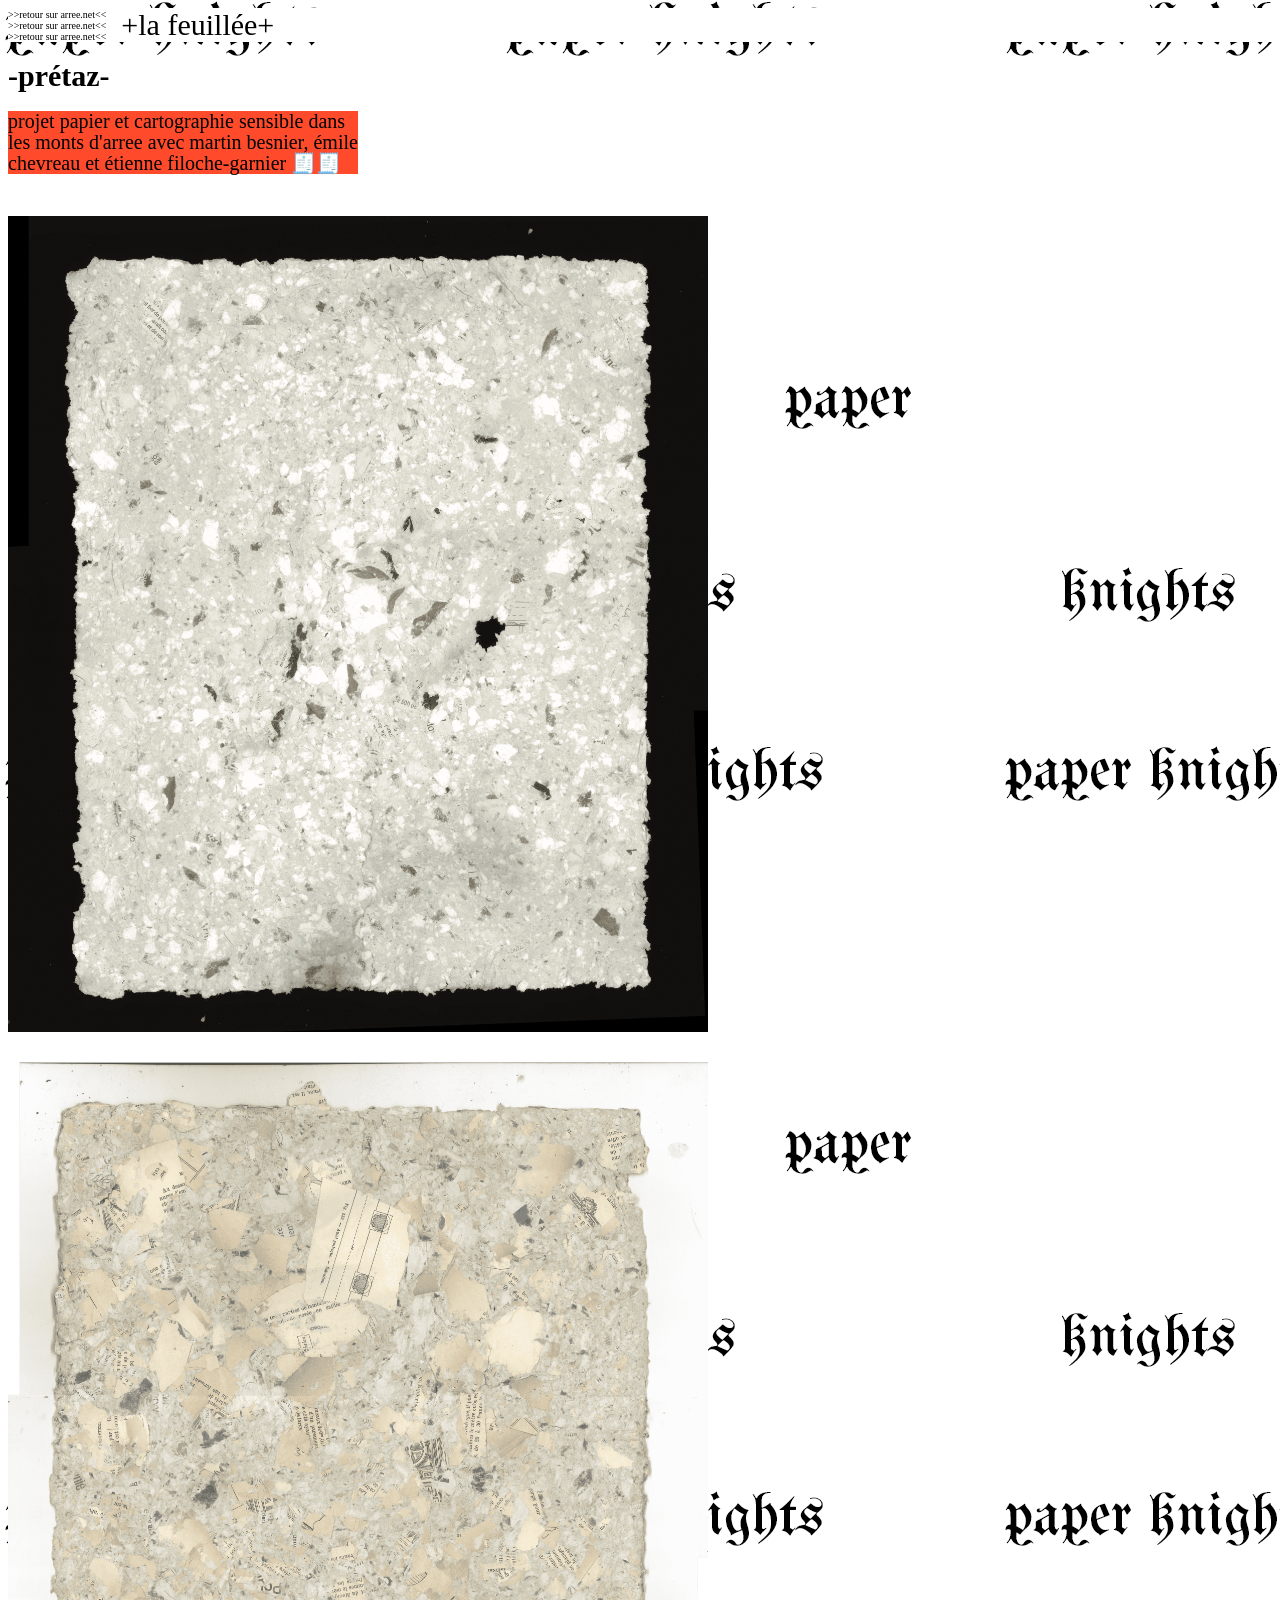
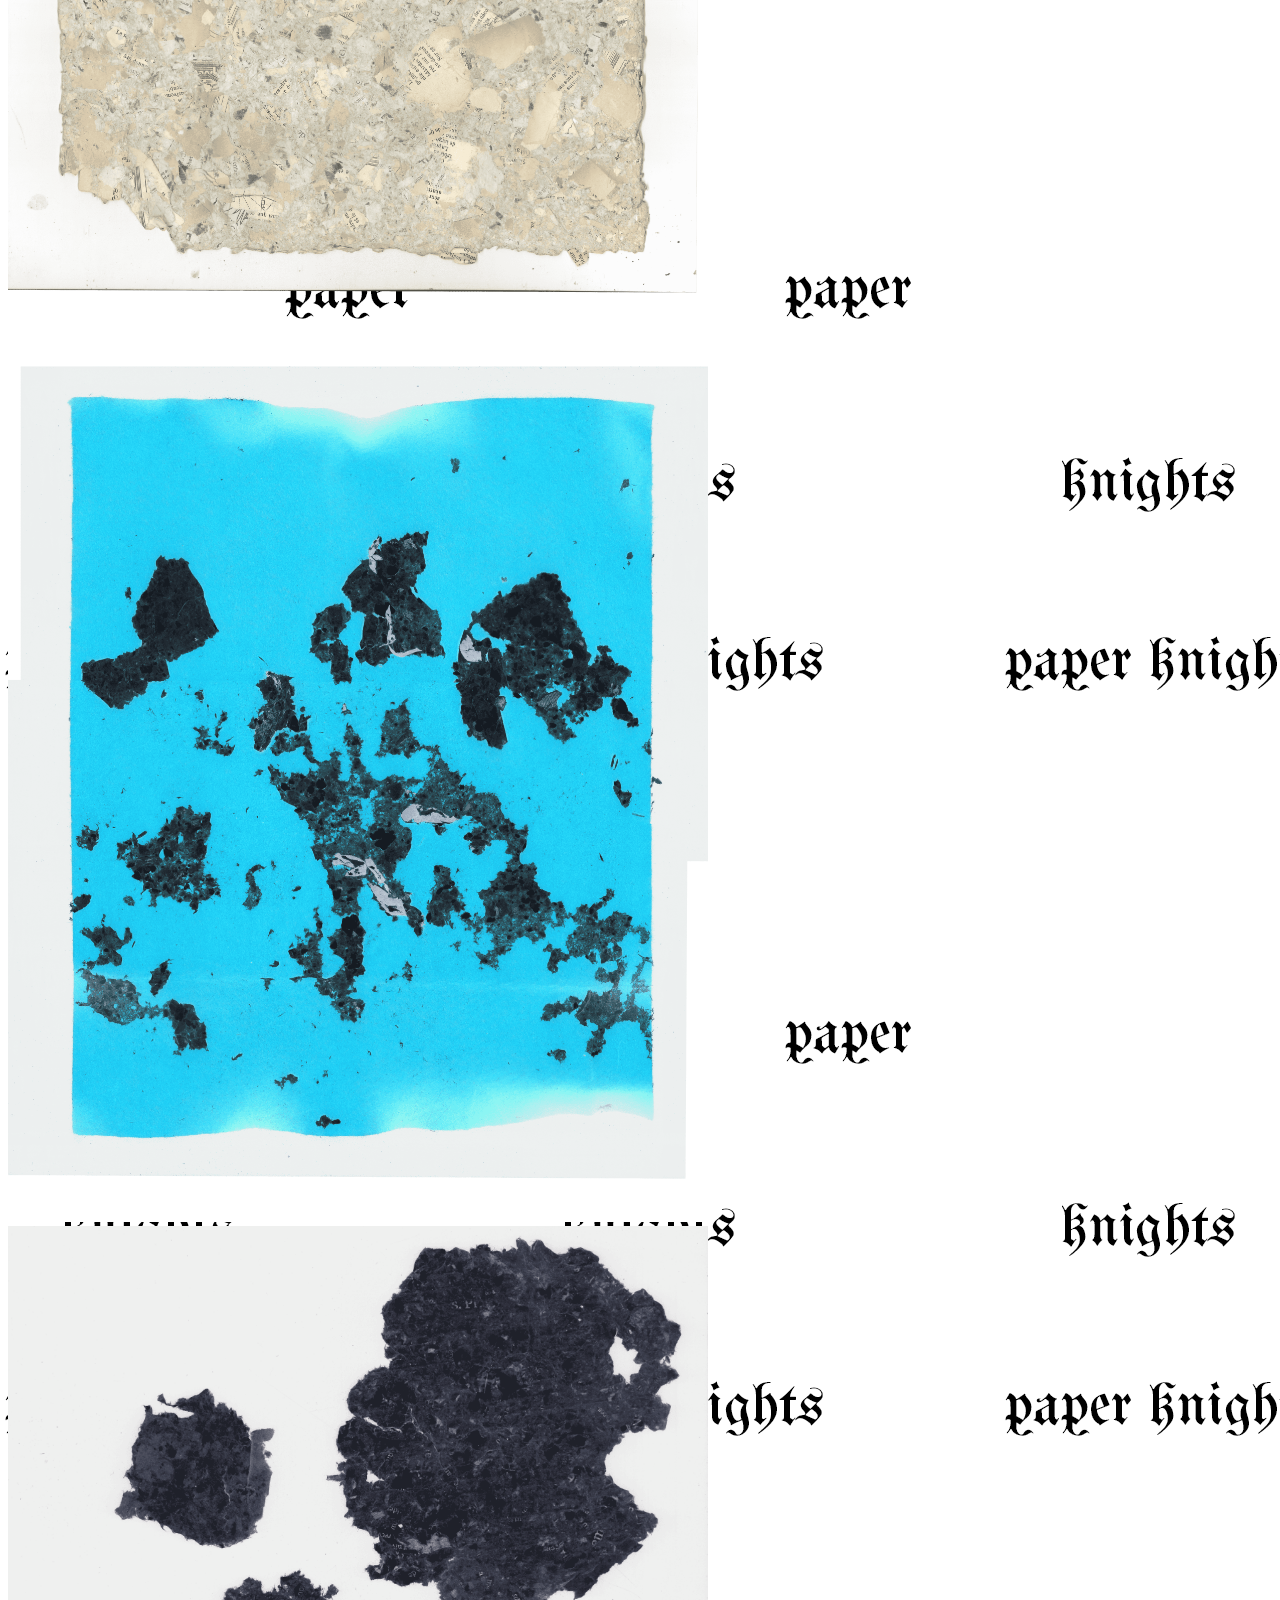
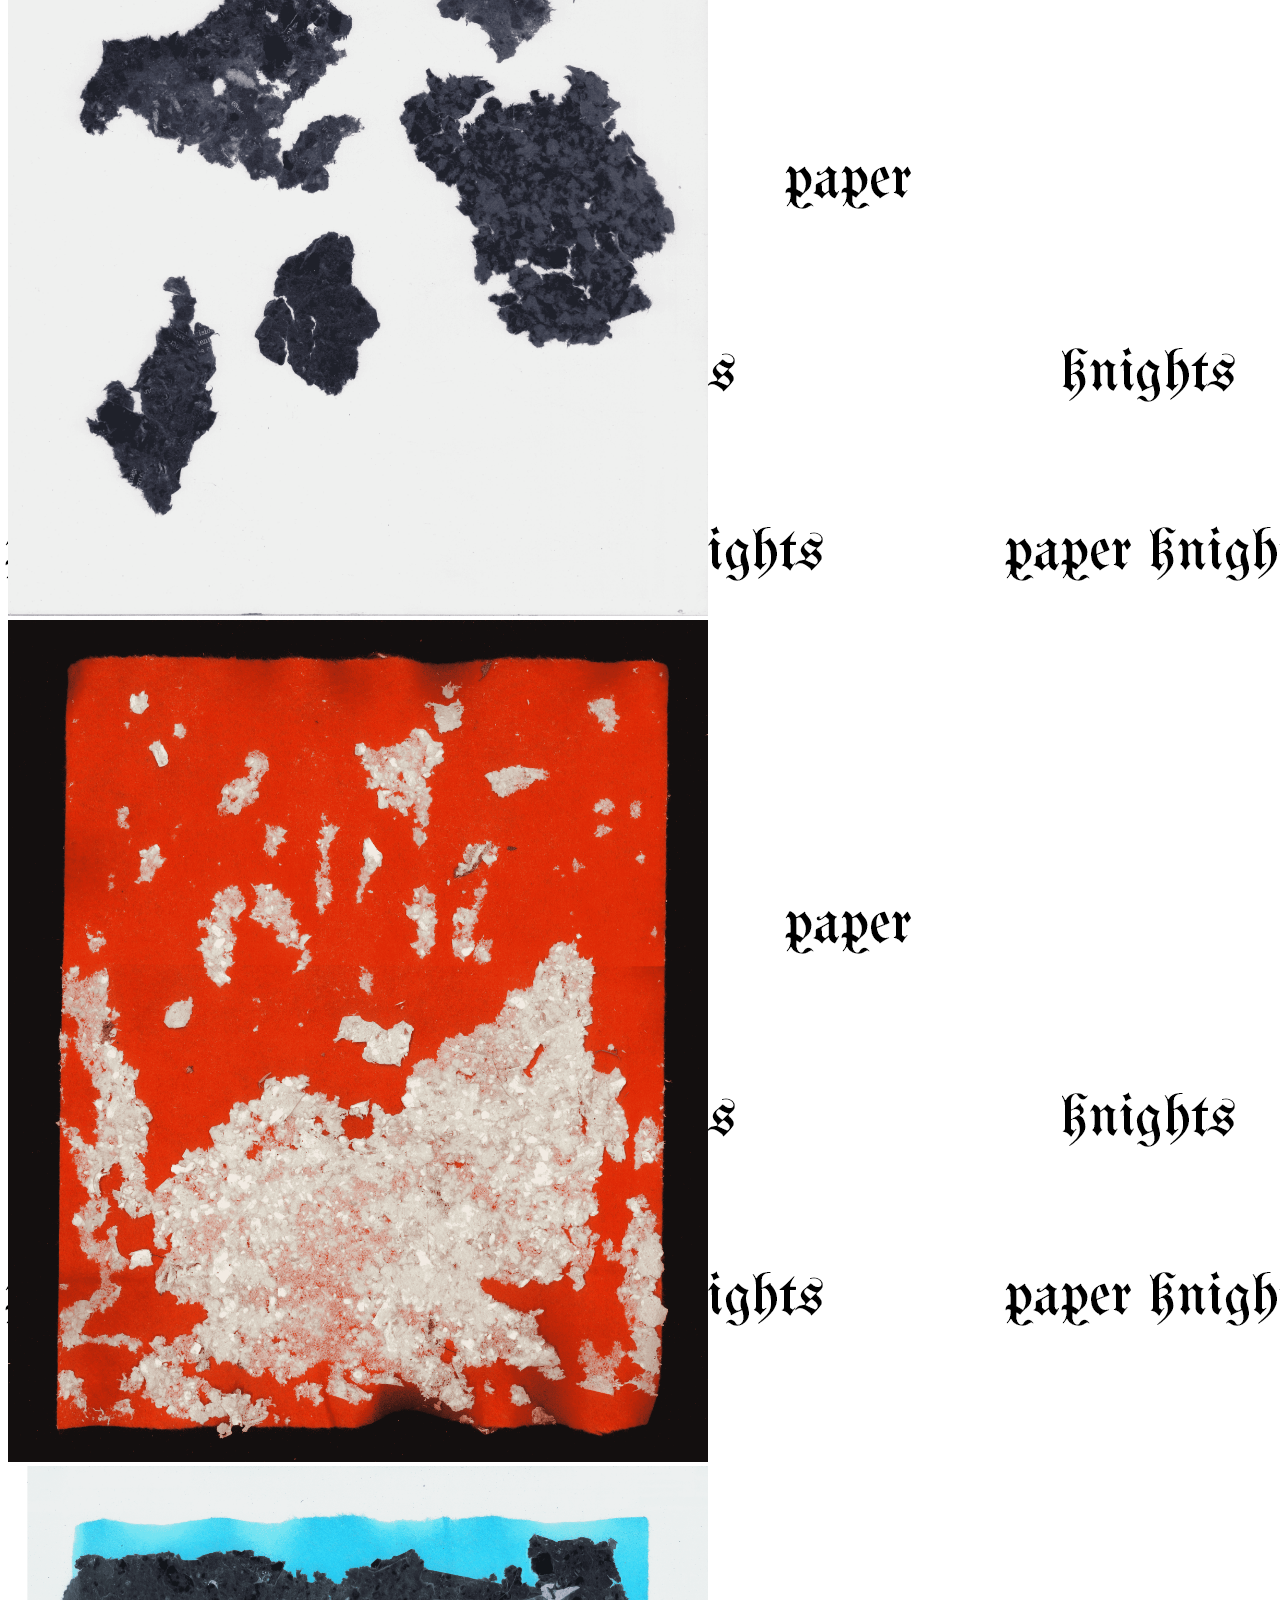
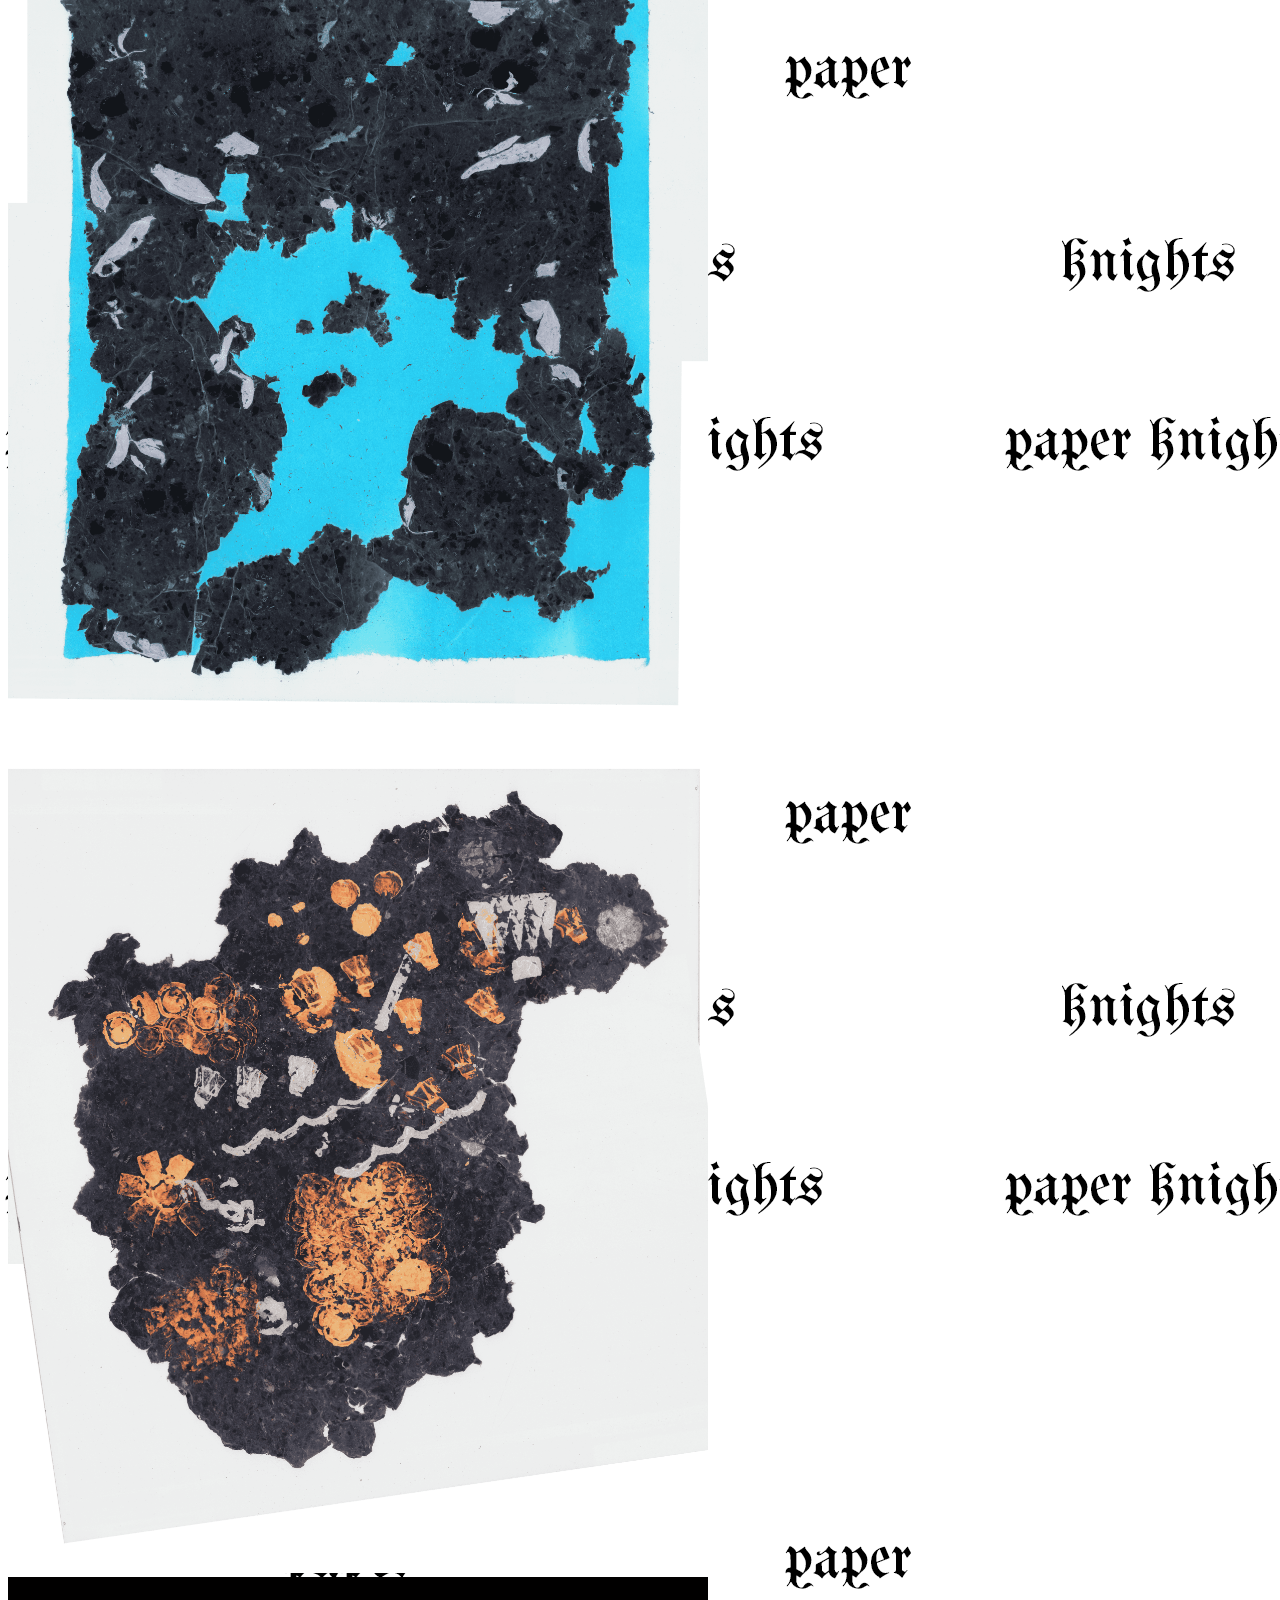
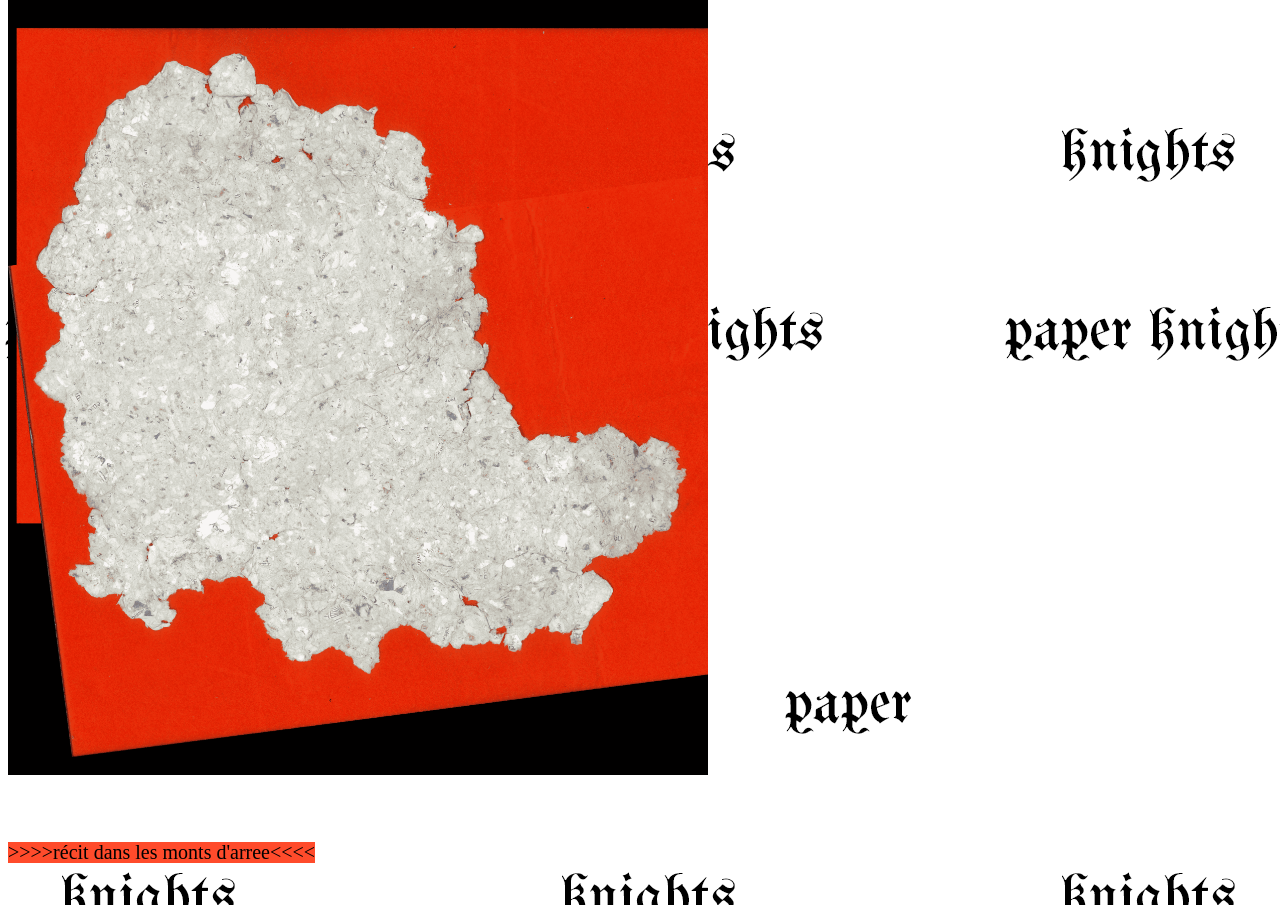
==== index.html @ dbbda297 "Add files via upload" ====
<!DOCTYPE html>
<html lang="fr">
    <head>
        <meta charset="utf-8">
        <meta name="description" content="la feuillée:paper knights">
        <meta name="keywords" content="la feuillée, martin besnier, , émile chevreau, étienne filoche, papier">
        <meta name="author" content="martin besnier, émile chevreau, étienne filoche">
        <meta name="viewport" content="width=device-width, initial-scale=1.0">
        <link rel="shortcut icon" href="media/IMG_9452.jpg">
        <title> atn </title>
        <!-- CSS -->
        <link rel="stylesheet" href="css/fonts.css">
        <!-- FIN CSS -->





    </head>
    <body style="background-image: url(media/background.png);">       

        <header>
            <nav class="navbar">
                <div class="navdiv">
                    <li style="color: rgb(0, 0, 0); font-size: 10px; font-family: 'Times New Roman', Times, serif;"><a href="https://arree.net/" target="_blank" title=">>retour sur arree.net<<">
                    >>retour sur arree.net<<<br>
                    >>retour sur arree.net<<<br>
                    >>retour sur arree.net<<</a></li> 
                    <li style="color: rgb(0, 0, 0); font-size: 30px; font-family: 'Times New Roman', Times, serif"><a href="#top" target="_self" title="+++++la feuillée+++++">+la feuillée+</a></li>
                </div>
                
                 



            </nav>          


        </header>
        <div id="top"></div>


        <div class="main-text" style="font-family:'Times New Roman', Times, serif; font-size: 20px;">
            <h2>-prétaz-</h2>
            <li style="background-color: #ff4b2b;">projet papier et cartographie sensible dans les monts d'arree avec martin besnier, émile chevreau et étienne filoche-garnier 🧾🧾</li><br><br>
            <li></li>
            <img src="media/1 recto nbn.png"><br>
            <img src="media/2 verso bsb.png"><br>
            <img src="media/3 nbni.png"><br>
            <img src="media/6 recto ni.png"><br>
            <img src="media/7 n.png"><br>
            <img src="media/8 nbni.png"><br>
            <img src="media/9 recto nbni.png"><br>
            <img src="media/9 verso obn.png"><br><br><br><br>
            <a href="recit.html" title="aller vers le récit" target="_self"><li style="background-color: #ff4b2b;">>>>>récit dans les monts d'arree<<<<</li>
            <br><br><br>
        </div>
        

    </body>



</html>
---- css/fonts.css ----
*{
  cursor:alias;
}

a {
  outline: none;
  text-decoration: none;
}

a:link {
  color: #000000;
}

a:visited {
  color: rgb(61, 255, 255);
}

a:focus {
  background: #ffffff;
}

a:hover {
  background: #ffffff;
  filter:blur(1px);
  color: rgb(61, 255, 255);
}

a:active {
  background: rgb(204, 255, 255);
  color: rgb(61, 255, 255);
}

.navbar{
  background-color: rgb(255, 255, 255);
  font-family: Arial, Helvetica, sans-serif;
  width: 100%;
  position: fixed;
  overflow: hidden;
  z-index: 900;
}

.navdiv{
  background-color: rgb(255, 255, 255);
  display:flex;
  align-items:center;
  justify-content:left;
}

li{
  list-style: none;
  display: inline-block;
}

li a{
  color: black;
  margin-right: 15px;
}



.main-text{
    position: absolute;
    top: 40px;
    width: 350px;
    line-height: 105%;
}





@media(min-width:1000px){
    img{
      width: 200%;
    }

}



@media(max-width:1000px){
    img{
      width: 80%;
    }

}
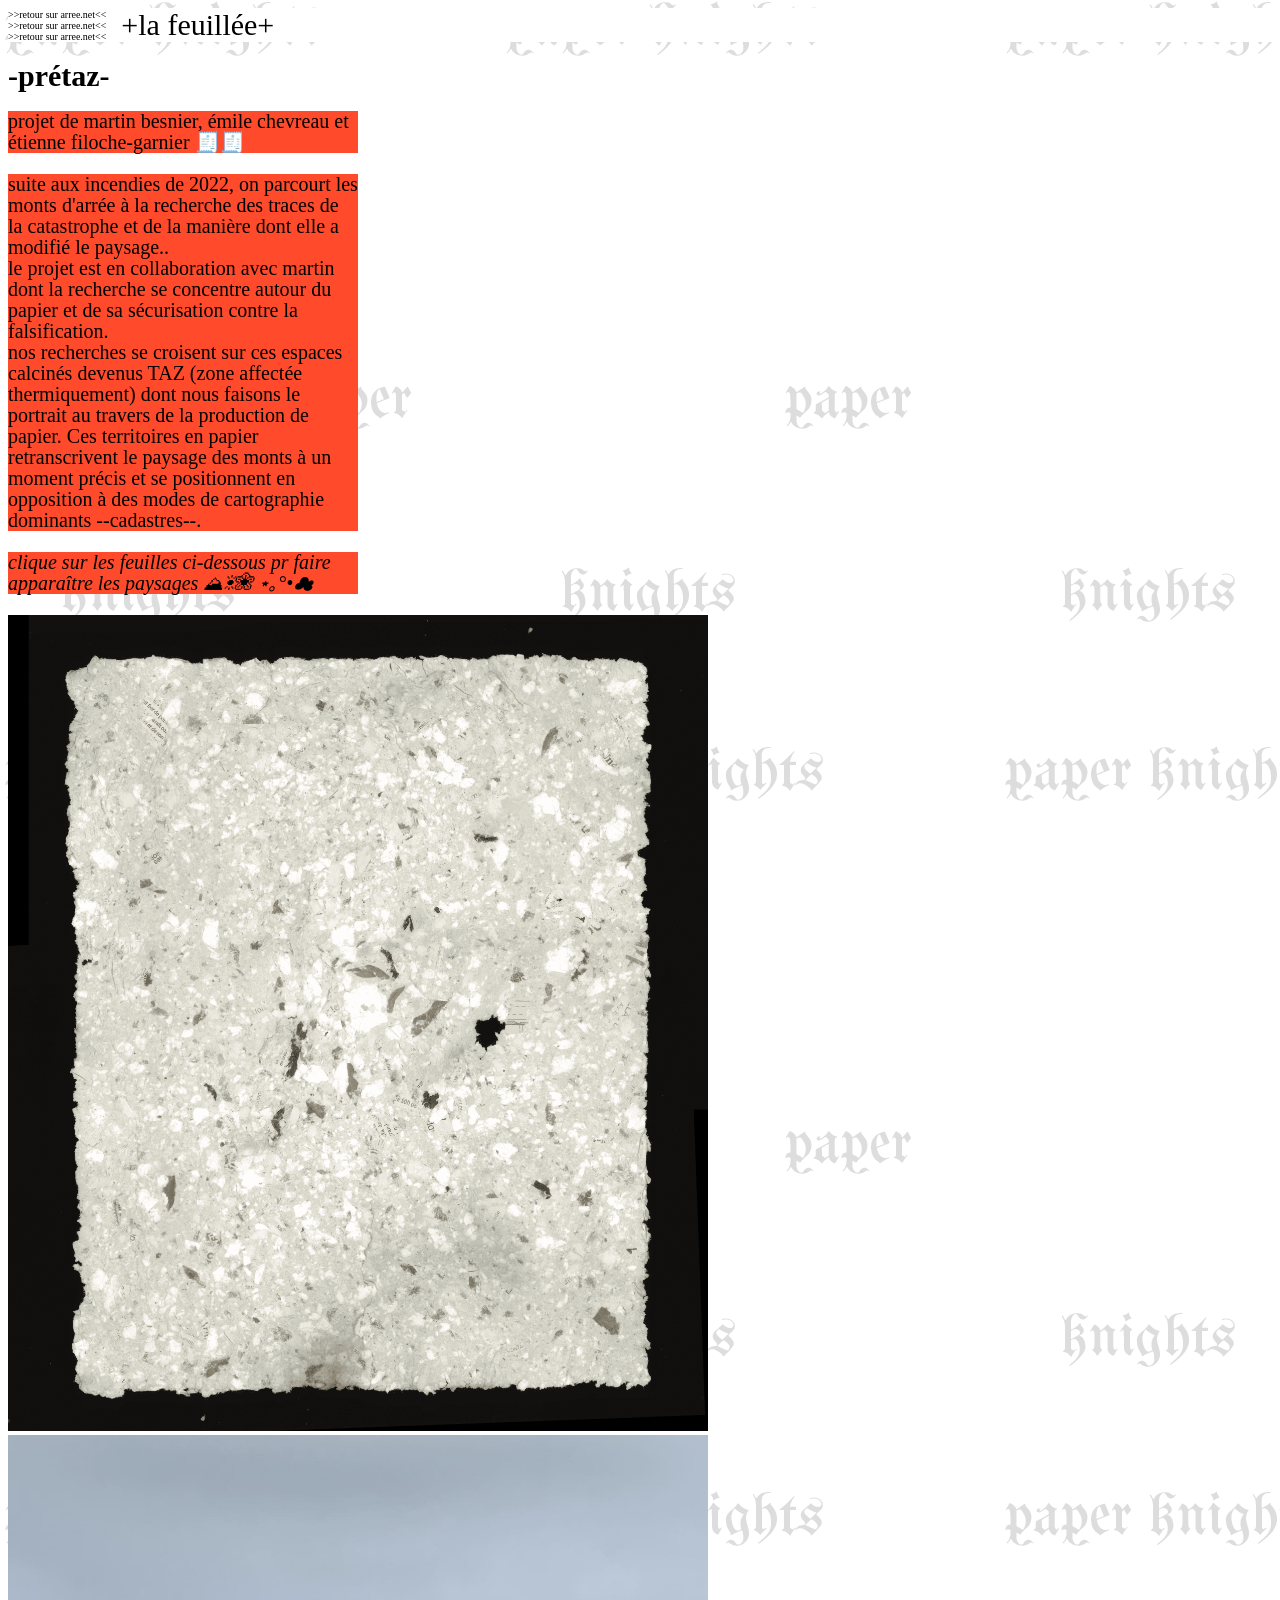
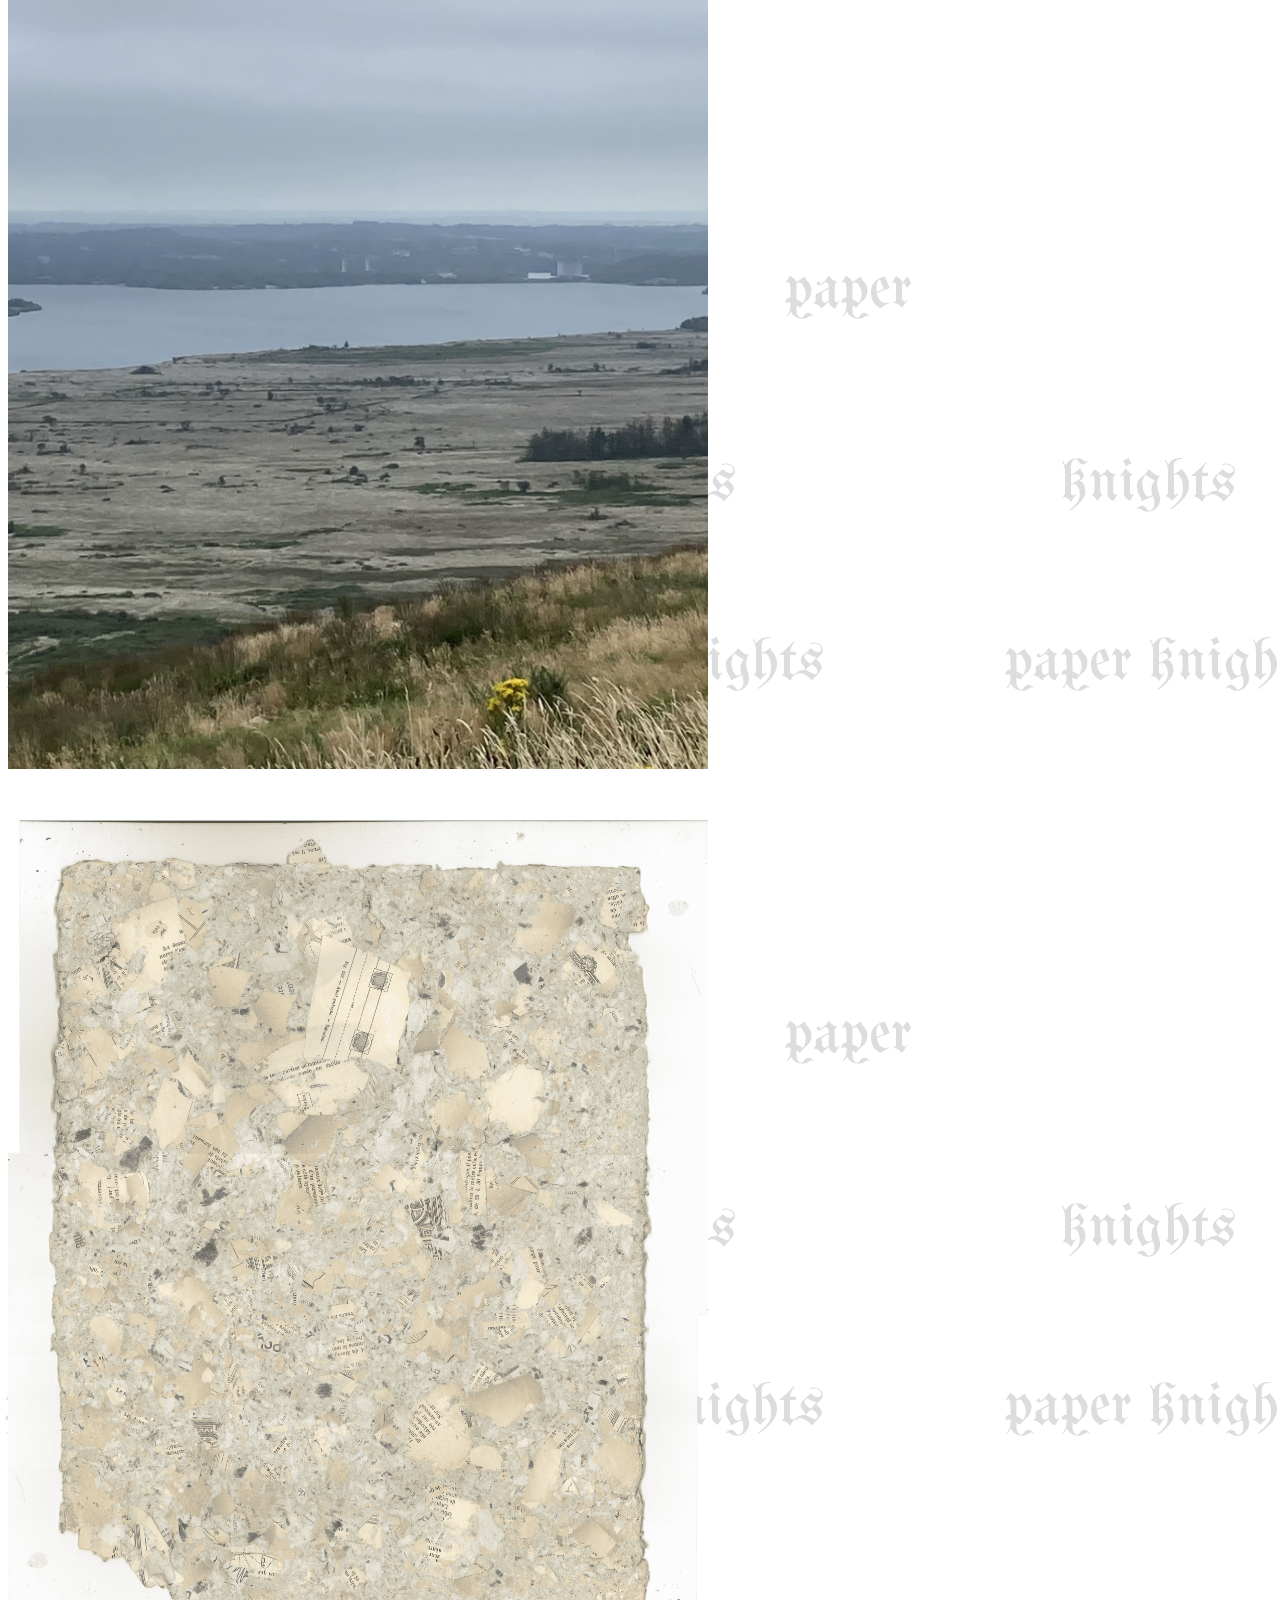
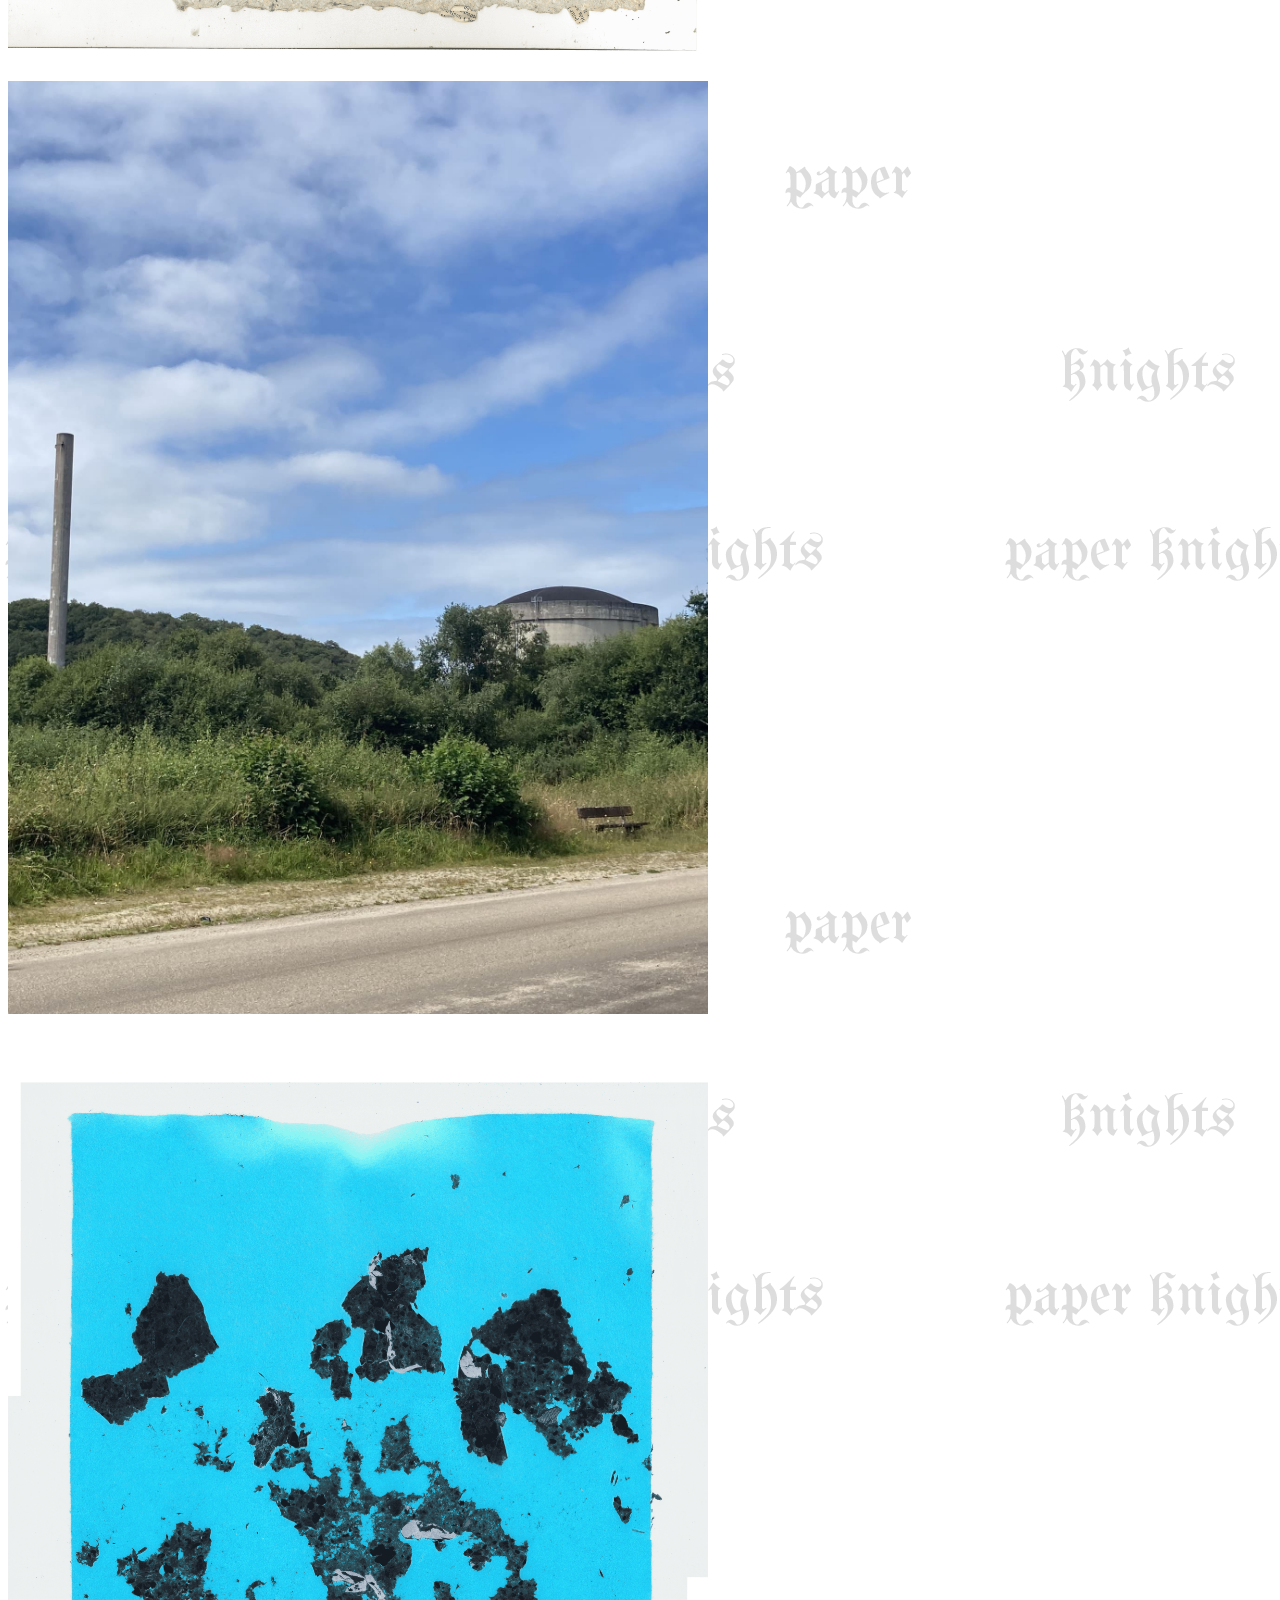
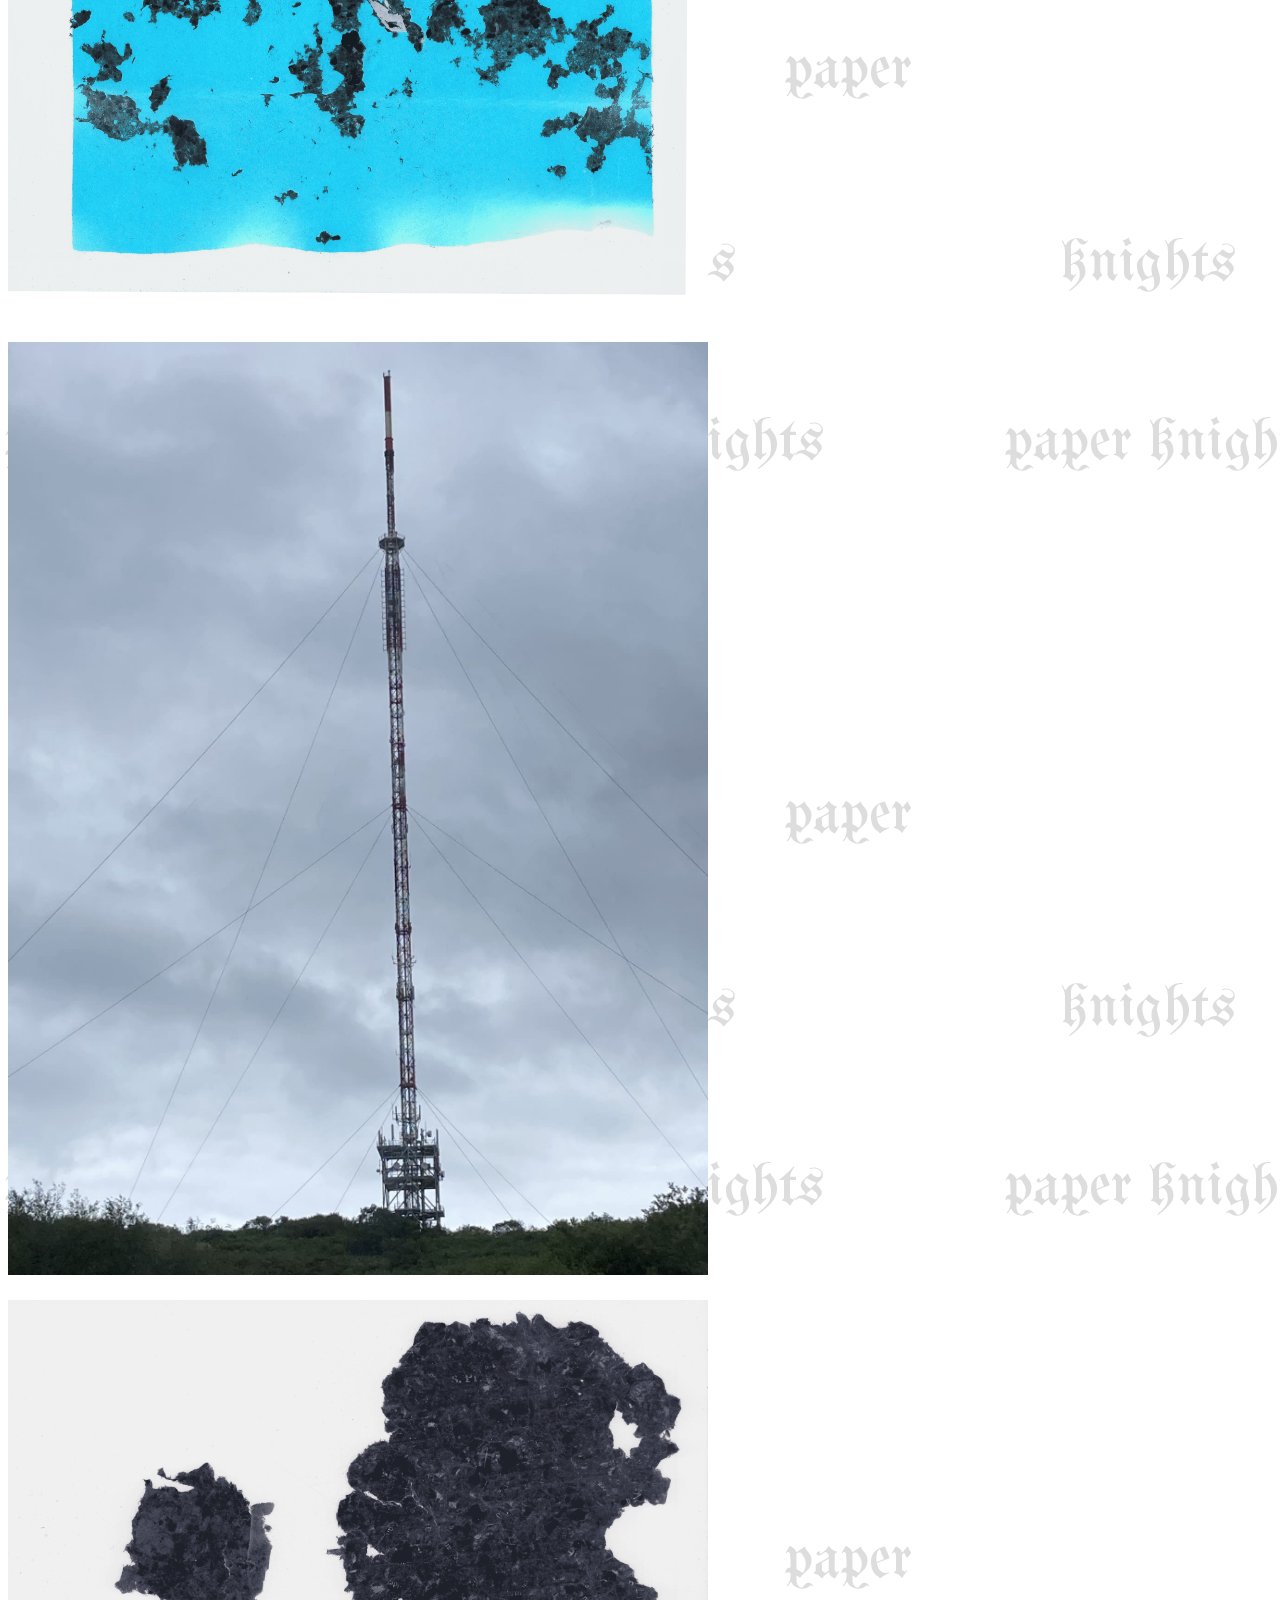
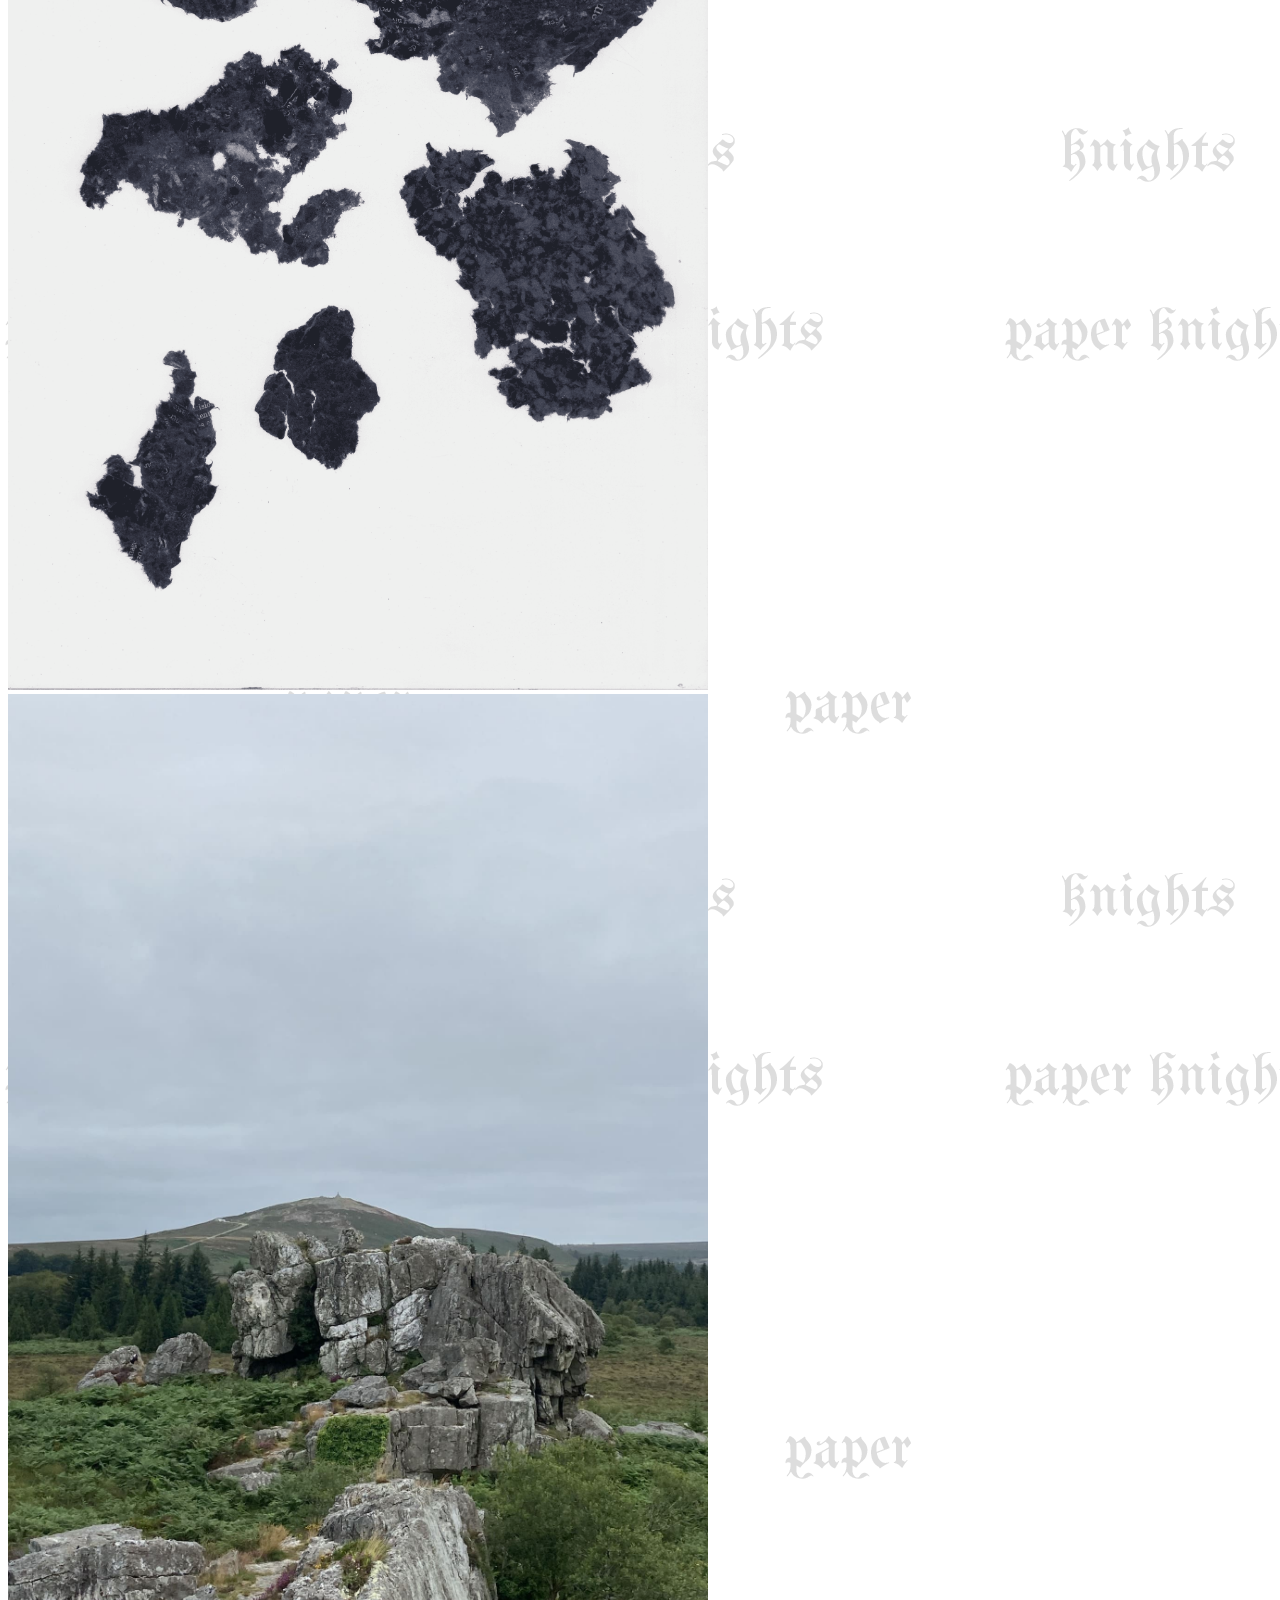
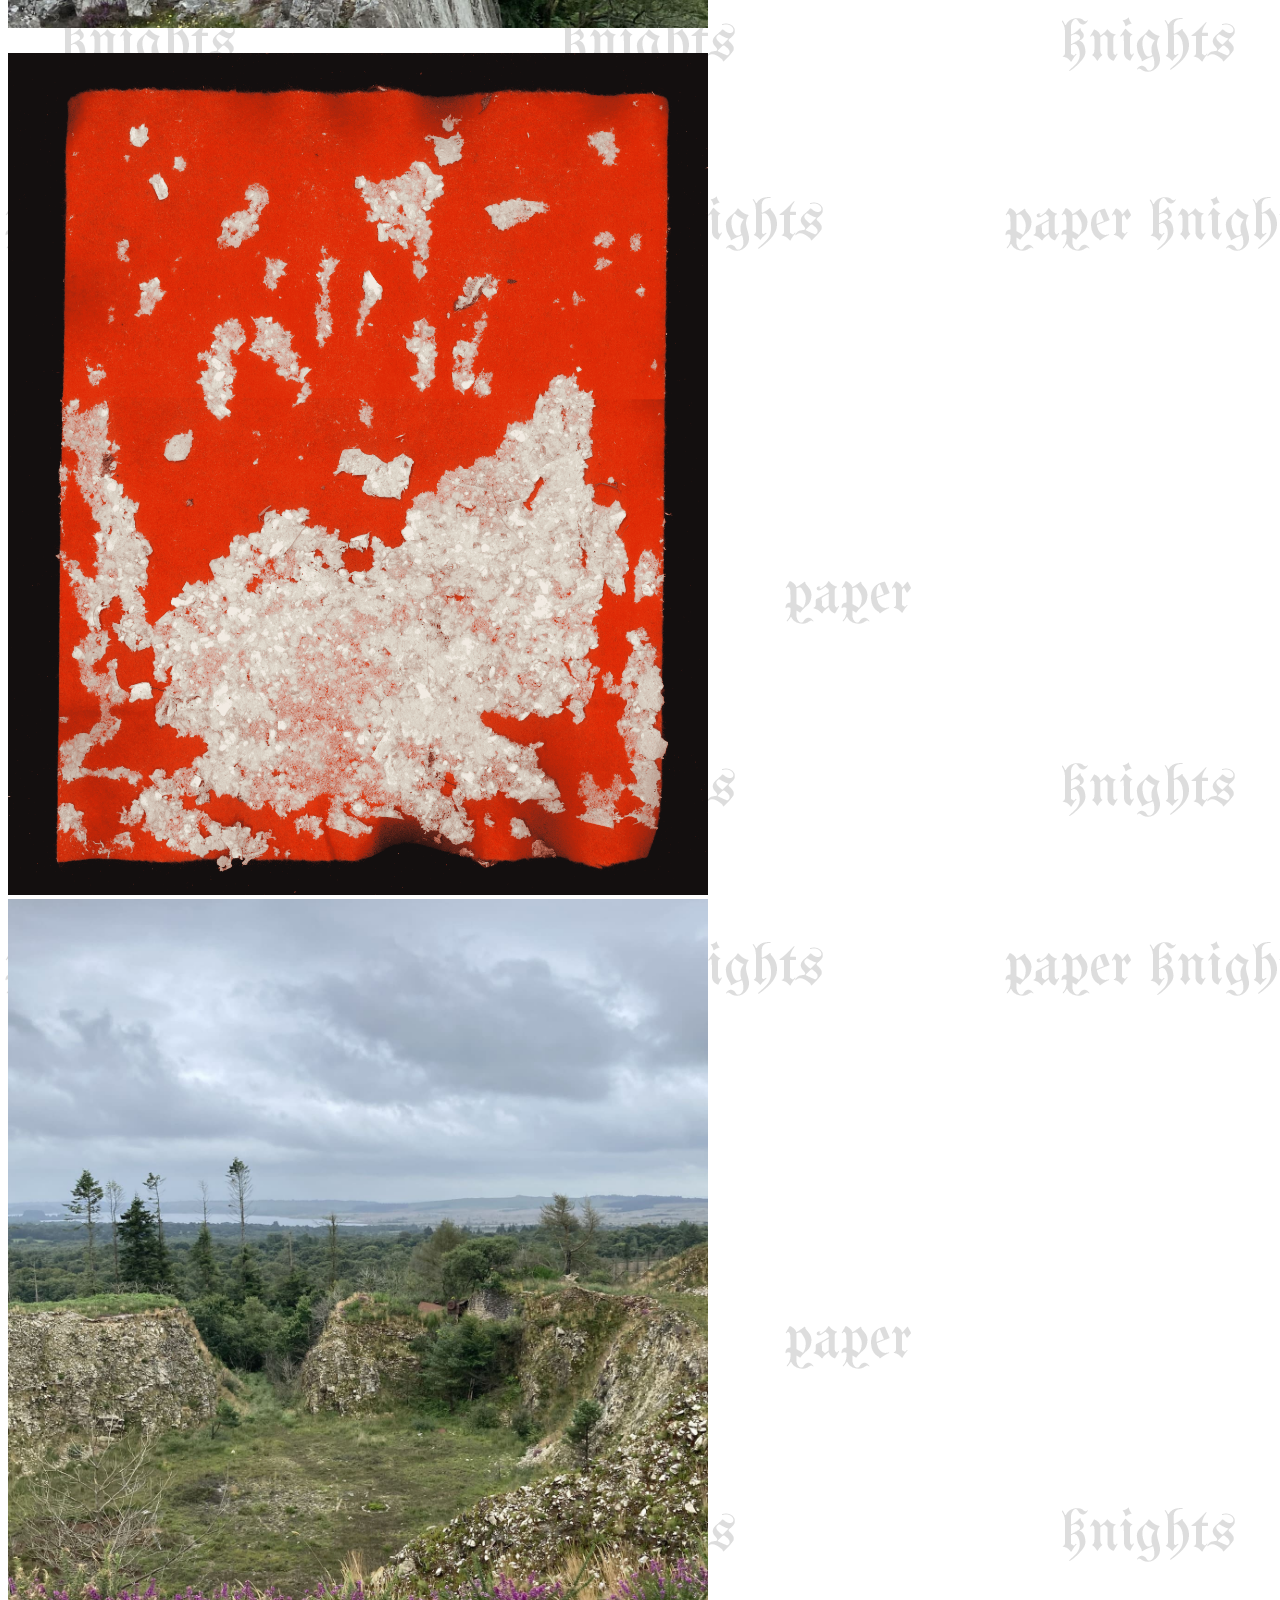
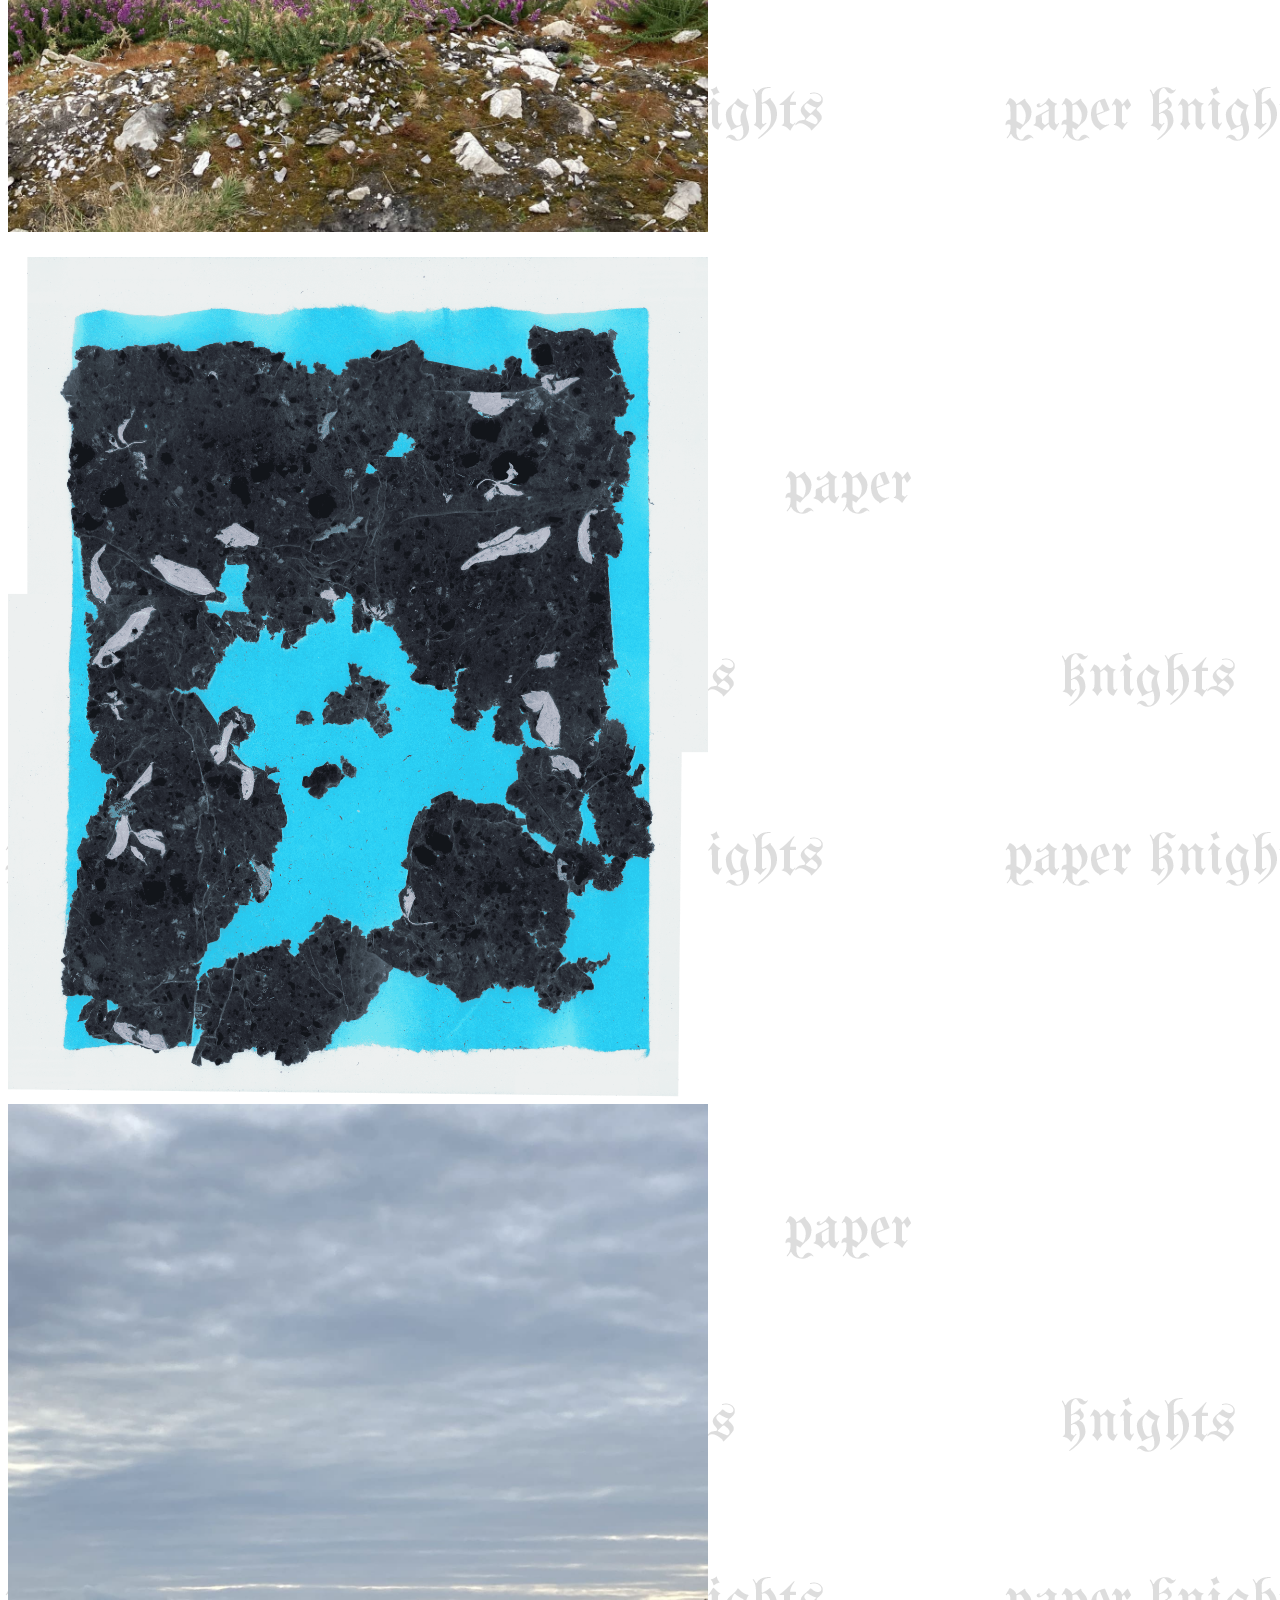
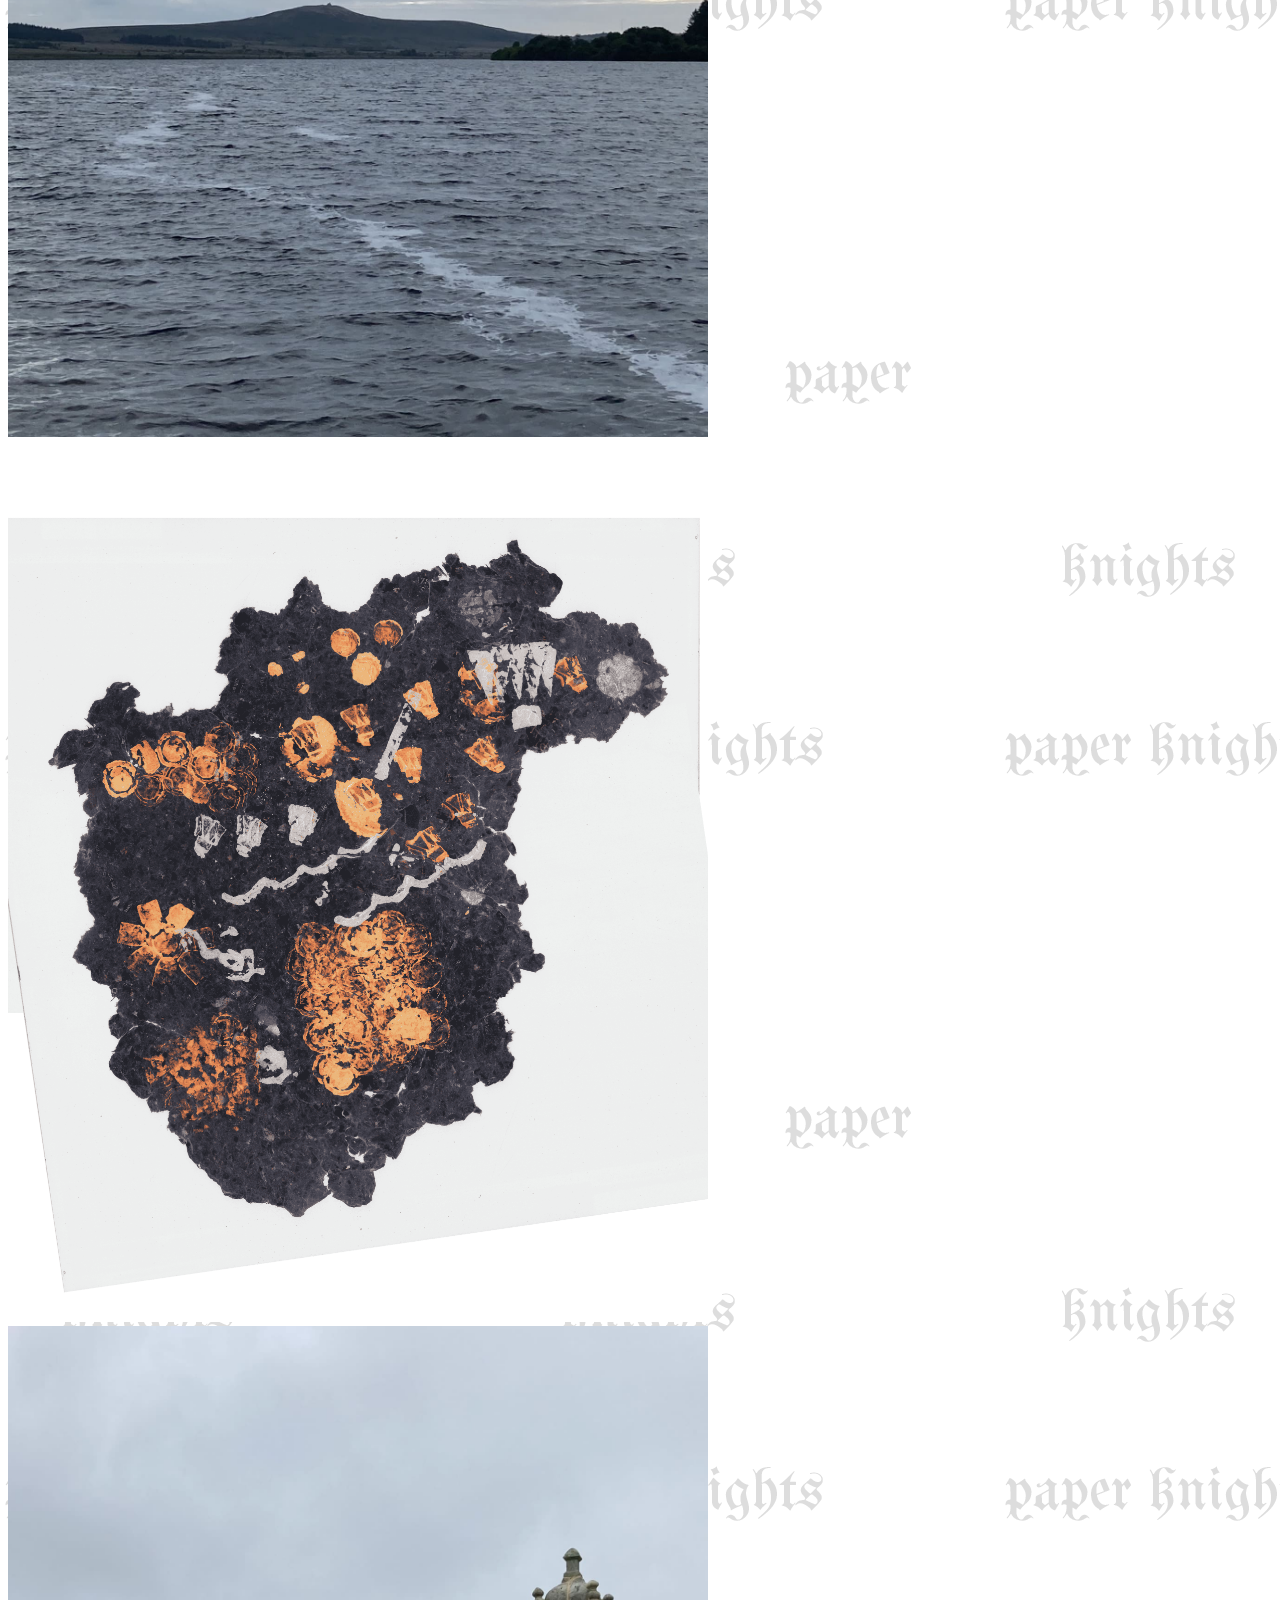
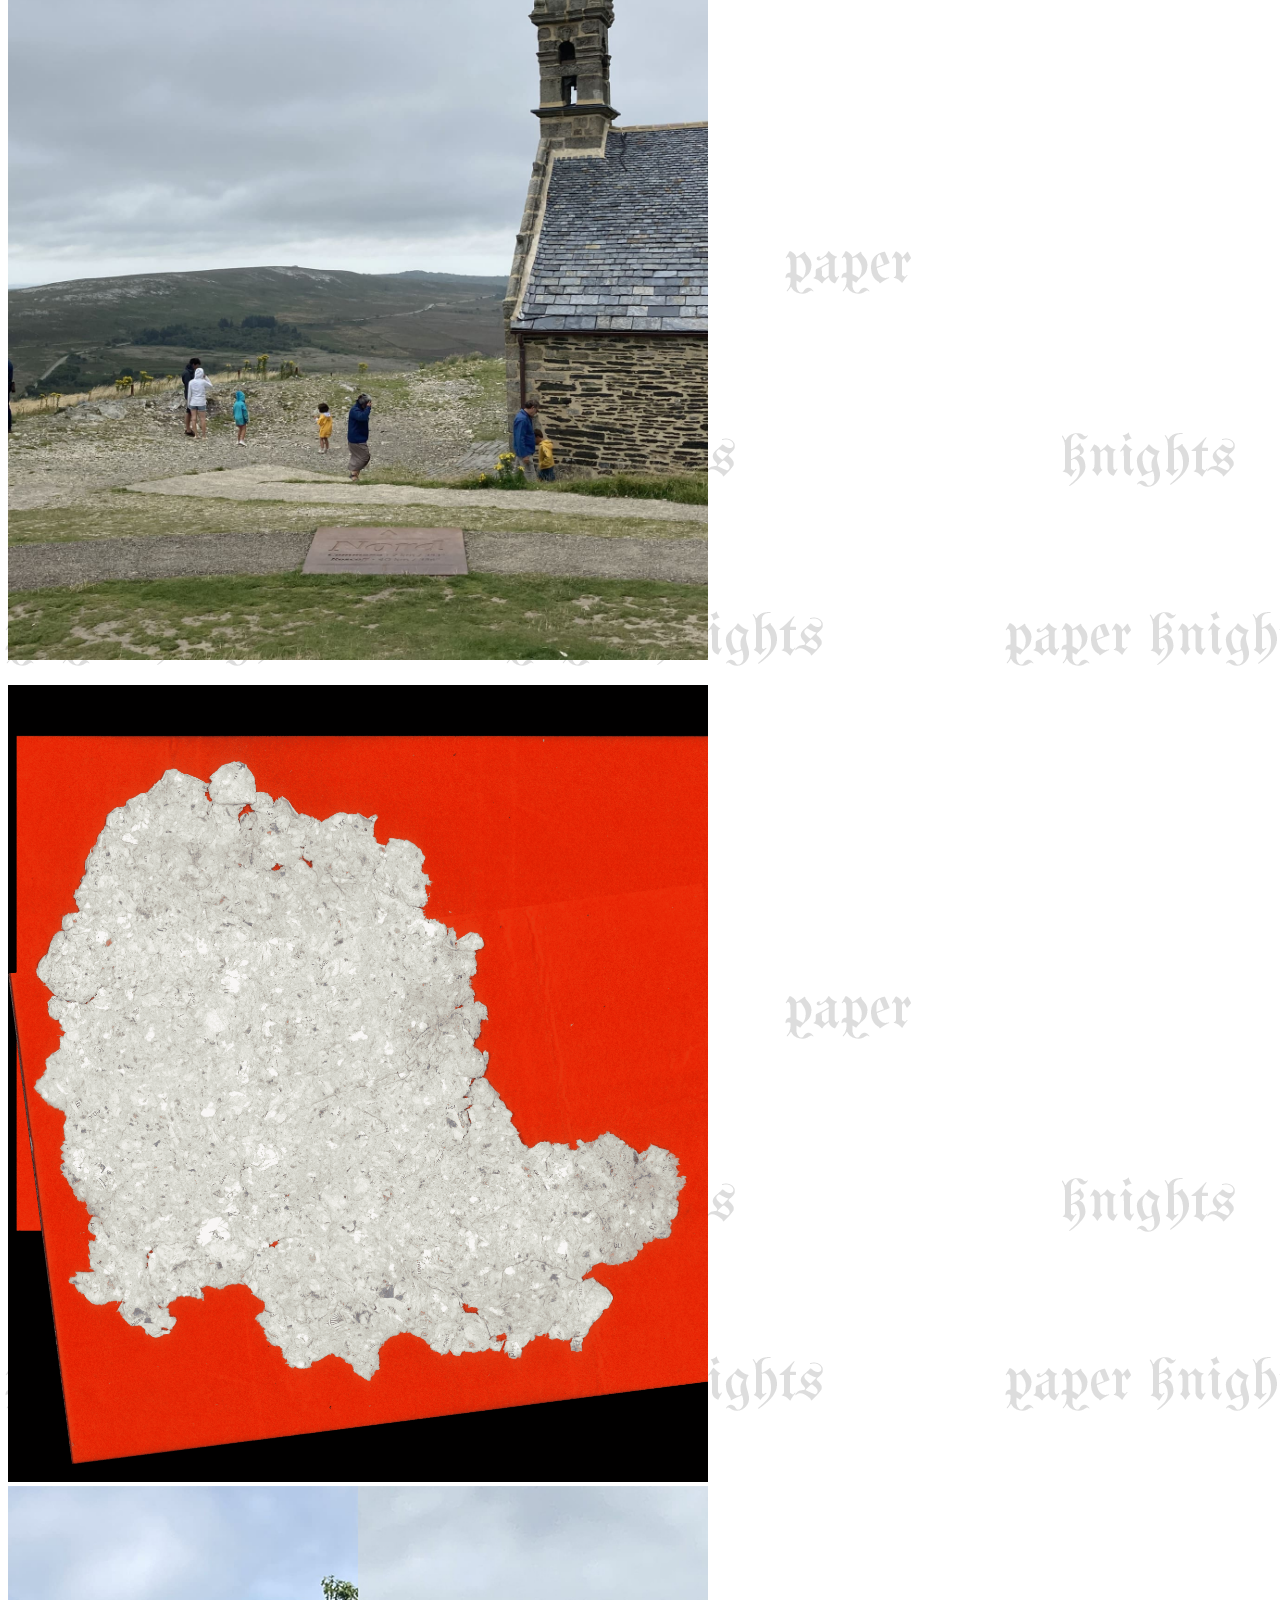
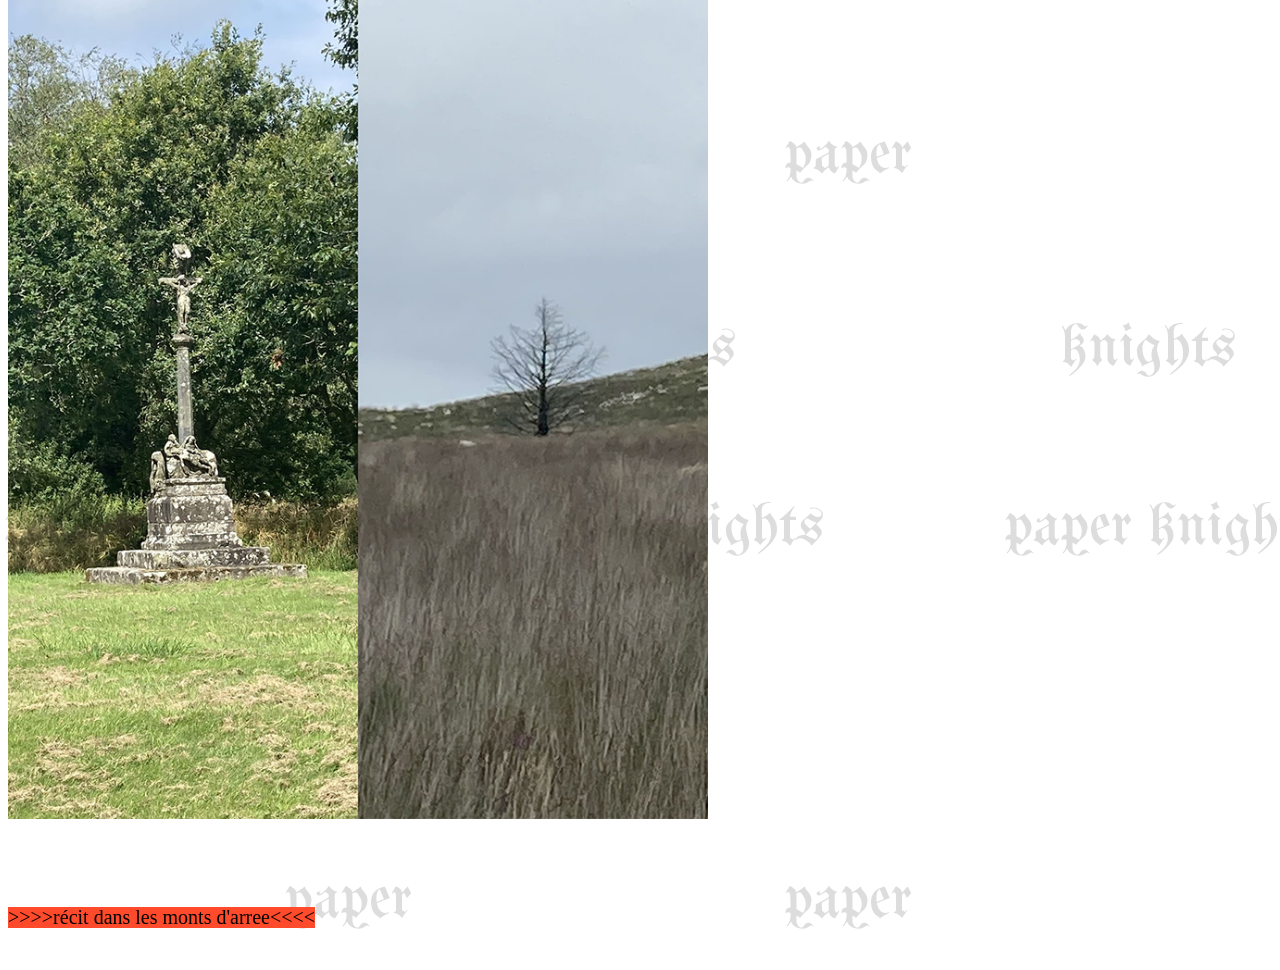
==== commit 15d9fdd7: "Update index.html" ====
--- a/index.html
+++ b/index.html
@@ -7,7 +7,7 @@
         <meta name="author" content="martin besnier, émile chevreau, étienne filoche">
         <meta name="viewport" content="width=device-width, initial-scale=1.0">
         <link rel="shortcut icon" href="media/IMG_9452.jpg">
-        <title> atn </title>
+        <title> la feuillée </title>
         <!-- CSS -->
         <link rel="stylesheet" href="css/fonts.css">
         <!-- FIN CSS -->
@@ -22,7 +22,7 @@
         <header>
             <nav class="navbar">
                 <div class="navdiv">
-                    <li style="color: rgb(0, 0, 0); font-size: 10px; font-family: 'Times New Roman', Times, serif;"><a href="https://arree.net/" target="_blank" title=">>retour sur arree.net<<">
+                    <li style="color: rgb(0, 0, 0); font-size: 10px; font-family: 'Times New Roman', Times, serif;"><a href="https://arree.net/" target="_self" title=">>retour sur arree.net<<">
                     >>retour sur arree.net<<<br>
                     >>retour sur arree.net<<<br>
                     >>retour sur arree.net<<</a></li> 
@@ -42,16 +42,21 @@
 
         <div class="main-text" style="font-family:'Times New Roman', Times, serif; font-size: 20px;">
             <h2>-prétaz-</h2>
-            <li style="background-color: #ff4b2b;">projet papier et cartographie sensible dans les monts d'arree avec martin besnier, émile chevreau et étienne filoche-garnier 🧾🧾</li><br><br>
-            <li></li>
-            <img src="media/1 recto nbn.png"><br>
-            <img src="media/2 verso bsb.png"><br>
-            <img src="media/3 nbni.png"><br>
-            <img src="media/6 recto ni.png"><br>
-            <img src="media/7 n.png"><br>
-            <img src="media/8 nbni.png"><br>
-            <img src="media/9 recto nbni.png"><br>
-            <img src="media/9 verso obn.png"><br><br><br><br>
+            <li style="background-color: #ff4b2b;">projet de martin besnier, émile chevreau et étienne filoche-garnier 🧾🧾</li><br><br>
+            <li style="background-color: #ff4b2b;">suite aux incendies de 2022, on parcourt les monts d'arrée à la recherche des traces de la catastrophe et de la manière dont elle a modifié le paysage.. <br>
+            le projet est en collaboration avec martin dont la recherche se concentre autour du papier et de sa sécurisation contre la falsification. <br>
+            nos recherches se croisent sur ces espaces calcinés devenus TAZ (zone affectée thermiquement) dont nous faisons le portrait au travers de la production de papier. Ces territoires en papier retranscrivent le paysage des monts à un moment précis et se positionnent en opposition à des modes de cartographie dominants --cadastres--.</li><br><br>
+            <li style="background-color: #ff4b2b;"><i>clique sur les feuilles ci-dessous pr faire apparaître les paysages ⛰︎☀︎❀ ⋆｡°•☁︎</i></li><br><br>
+            
+            <div class="hover-container"><img src="media/1 recto nbn.png"title="1 recto nbn.png"><img src="media/IMG_5075.jpg" alt="aperçu" title="les landes+le réservoir" class="hover-image"></div><br>
+            <div class="hover-container"><img src="media/2 verso bsb.png"title="2 verso bsb.png"><img src="media/IMG_5034.jpg" alt="aperçu" title="la centrale" class="hover-image"></div><br>
+            <div class="hover-container"><img src="media/3 nbni.png"title="3 nbni.png"><img src="media/IMG_4971.jpg" alt="aperçu" title="l'antenne" class="hover-image"></div><br>
+            <div class="hover-container"><img src="media/6 recto ni.png"title="6 recto ni.png"><img src="media/IMG_5060.jpg" alt="aperçu" title="les rochs" class="hover-image"></div><br>
+            <div class="hover-container"><img src="media/7 n.png"title="7 n.png"><img src="media/IMG_5081.jpg" alt="aperçu" class="hover-image"></div><br>
+            <div class="hover-container"><img src="media/8 nbni.png"title="8 nbni.png"><img src="media/IMG_4977.jpg" alt="aperçu" title="le réservoir+la chapelle" class="hover-image"></div><br>
+            <div class="hover-container"><img src="media/9 recto nbni.png"title="9 recto nbni.png"><img src="media/IMG_5063.jpg" title="la chapelle+les rochs" alt="aperçu" class="hover-image"></div><br>
+            <div class="hover-container"><img src="media/9 verso obn.png"title="9 verso obn.png"><img src="media/IMG_5080.jpg" alt="aperçu" title="le calvaire" class="hover-image"></div><br>
+            <br><br><br>
             <a href="recit.html" title="aller vers le récit" target="_self"><li style="background-color: #ff4b2b;">>>>>récit dans les monts d'arree<<<<</li>
             <br><br><br>
         </div>
@@ -61,4 +66,10 @@
 
 
 
-</html>+</html>
+
+
+
+
+
+           
